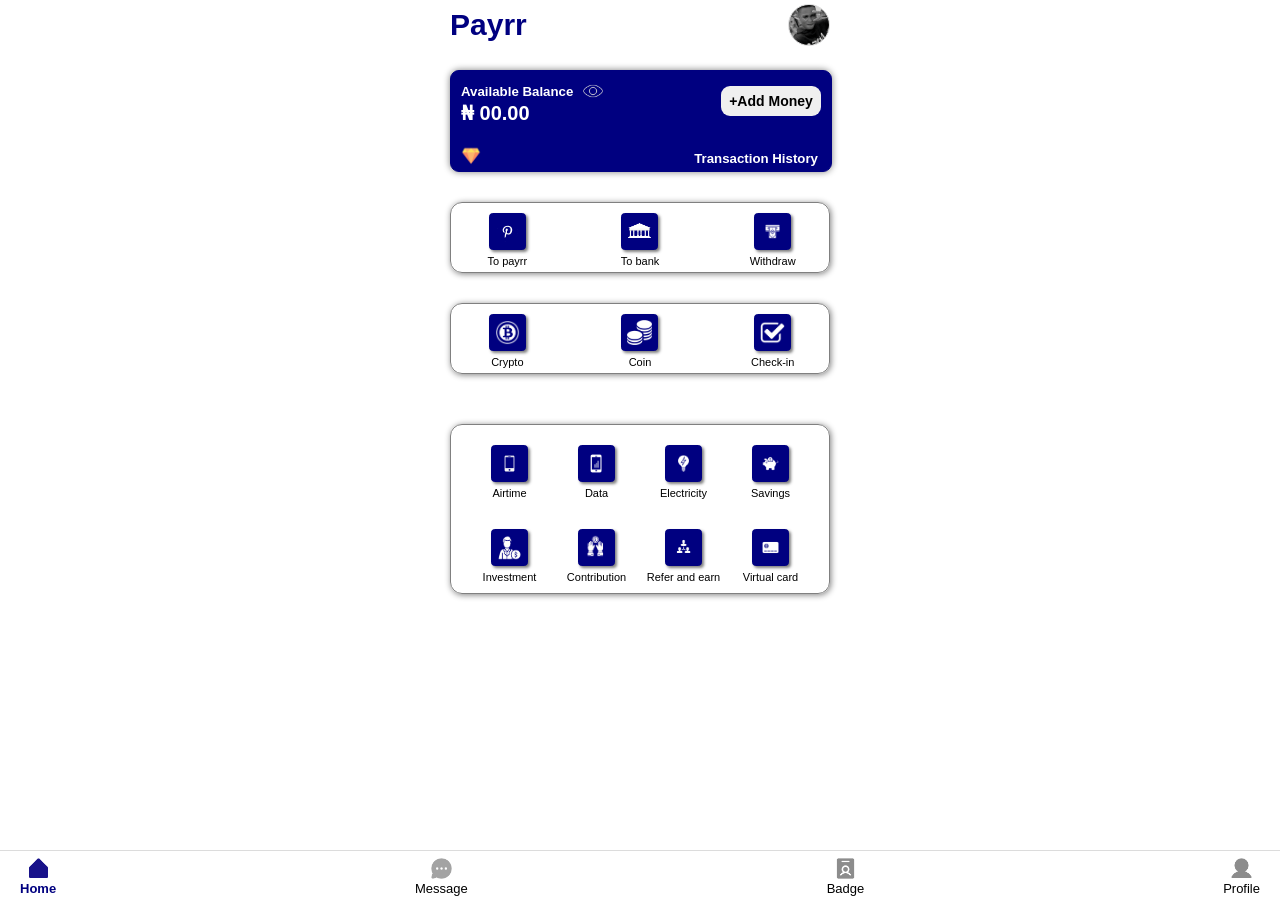
==== index.html @ 03a3c817 "update index.html" ====
<!DOCTYPE html>
<html>
  <head>
    <meta name="viewport" content="width=device-width, initial-scale=1.0">
    <title>Bank Acccount</title>
    <link rel="stylesheet" href="Bank info.css">
  </head>
  <body>
    
  <div id="app">
    
  <!--index page-->
  <div class="screen" id="index">
    
  <!--Screen Wrapper-->
<div class="screen-wrapper">
  <div class="top-bar">
<div>Payrr</div>

<div class="profile" style="background-image: url('image/Bolu1.jpg"></div>
  </div>
  
  
    <div class="details-container">
    <div class="detail-nav">
    <h5>Available Balance</h5>
    <img class="toggle-balance" src="icon/balance-open.png">
</div>
        
  <div class="balance">&#8358 00.00</div>
<a href="add-money.html">
  <button class="top-up">+Add Money</button>
</a>
<h5 class="transaction">Transaction History</h5>

<img src="icon/diamond-one.png" class="rank">
</div>
  


<div class="nav-container">
  <div class="navBox">
  <div class="navBtn">
  <div class="navIcon" style="background-image: url('icon/payrr.png');"></div>
  </div>
  <span>To payrr</span>
  </div>
  
  <div class="navBox">
  <div class="navBtn">
  <div class="navIcon" style="background-image: url('icon/bank.png');"></div>
  </div>
  <span>To bank</span>
  </div>

  
  <div class="navBox">
  <div class="navBtn">
  <div class="navIcon" style="background-image: url('icon/withdrawal.png');"></div>
  </div>
  <span>Withdraw</span>
  </div>
</div>
  
<div class="nav-container">
    <div class="navBox">
  <div class="navBtn">
   <div class="navIcon" style="background-image: url('icon/crypto.png');"></div>
  </div>
  <span>Crypto</span>
  </div>
  
    <div class="navBox">
  <div class="navBtn">
  <div class="navIcon" style="background-image: url('icon/coin.png');"></div>
  </div>
  <span>Coin</span>
  </div>
  
    <div class="navBox">
  <div class="navBtn">
   <div class="navIcon" style="background-image: url('icon/daily check-in.png');"></div>
  </div>
  <span>Check-in</span>
  </div>
</div>

  <div class="internet-container">
      
   <div class="navBox">
  <div class="navBtn">
   <div class="navIcon" style="background-image: url('icon/airtime.png');"></div>
  </div>
  <span>Airtime</span>
  </div>
    
    
  <div class="navBox">
  <div class="navBtn">
   <div class="navIcon" style="background-image: url('icon/data.png');"></div>
  </div>
  <span>Data</span>
  </div>
  
    
    <div class="navBox">
  <div class="navBtn">
   <div class="navIcon" style="background-image: url('icon/electricity.png');"></div>
  </div>
  <span>Electricity</span>
  </div>
  
    
    <div class="navBox">
  <div class="navBtn">
   <div class="navIcon" style="background-image: url('icon/savings.png');"></div>
  </div>
  <span>Savings</span>
  </div>
  
  <div class="navBox">
  <div class="navBtn">
   <div class="navIcon" style="background-image: url('icon/investment.png');"></div>
  </div>
  <span>Investment</span>
  </div>
  
    <div class="navBox">
  <div class="navBtn">
   <div class="navIcon" style="background-image: url('icon/contribution.png');"></div>
  </div>
  <span>Contribution</span>
  </div>
  
  
      <div class="navBox">
  <div class="navBtn">
   <div class="navIcon" style="background-image: url('icon/refer.png');"></div>
  </div>
  <span>Refer and earn</span>
  </div>
  

  <div class="navBox">
  <div class="navBtn" onclick="window.location.href = 'virtual-card.html' ">
   <div class="navIcon" style="background-image: url('icon/virtual-card.png');"></div>
  </div>
  <span>Virtual card</span>
  </div>
  
  </div>
  
  
  <footer>
  <div class="footer-nav">
<img src="icon/home-active.png" style="width: 25px; height: 25px;">
    <span id="home-text" style="color: navy; font-weight: bold;">Home</span>
  </div>
  
    <div class="footer-nav">
<img src="icon/message.png" style="width: 25px; height: 25px;">
    <span>Message</span>
  </div>
  
    <div class="footer-nav">
<img src="icon/badge.png" style="width: 25px; height: 25px;">
    <span>Badge</span>
  </div>
  
    <div class="footer-nav">
<img src="icon/profile.png" style="width: 25px; height: 25px;">
    <span>Profile</span>
  </div>
  </footer>
  </div>
  </div>
  <!--End here-->
  
  
  <!--Transfer History-->
<div class="history">
  
      <!--Screen Wrappper-->
  <div class="screen-wrapper">
  <div class="history-header">
  <img onclick="goBack()" src="icon/backarrow.png" style="width: 20px; height: 20px;">
  <h3 style="margin: 0;">Transfer History</h3>
</div>

<div id="content" class="history-content"></div>
  </div>
</div>


</div><!--App closing tag-->

<script src="Bank info.js" defer></script>


  </body>
</html>
---- Bank info.css ----
body {
  font-family: Arial, sans-serif;
  margin: 0;
  display: flex;
  justify-content: center;
  height: 100vh;        /* ✅ add this */
  overflow: hidden;     /* ✅ stop scrolling */
}

#app {
  width: 100%;
  max-width: 400px; /* keeps your app small */
  height: 100vh;
  position: relative;
  overflow: hidden;
  padding-top: 160px;
  box-sizing: border-box;
}

.screen-wrapper {
  padding: 70px 10px; 
  position: relative;
}

.screen {
  position: absolute;
  top: 0;
  left: 0;
  width: 100%; /* fill wrapper */
  height: 100%;
}

#index{
  transition: 0.2s ease;
}

.top-bar{
  position: absolute;
  top: 0;
  left: 0;
  width: 100%;
  height: 50px;
  display: flex;
  align-items: center;
  justify-content: space-between;
  z-index: 3;
  background: white;
  font-size: 30px;
  color: navy;
  font-weight: bold;
  padding: 0px 10px;
  box-sizing: border-box;
}
  
.profile{
  width: 40px;
  height: 40px;
  border: 1px solid gainsboro;
  border-radius: 100%;
  background-position: center;
  background-size: cover;
}
      .name{
        font-size: 20px;
        color: black;
        font-weight: bold;
        font-family: Arial, Sans-Serif, Georgia;
        padding-left: 10px;
      }
      
      .notification img{
        width: 25px;
        height: 25px;
      }
      .details-container{
        position: relative;
        width: 100%;
        height: 100px;
        border: 1px solid navy;
        border-radius: 9px;
        margin-bottom: 20px;
        background: navy;
        color: white;
        box-shadow: 0 0 7px grey;
      }
      
      .balance{
        font-size: 20px;
        font-weight: bold;
        text-align: left;
        padding: 0px 10px;
      }
      
      .detail-nav{
        display: flex;
        align-items: center;
        padding: 10px 10px 0;
      }
      .detail-nav img{
        width: 20px;
        height: 20px;
      }
      
      h5{
        margin: 0;
        padding-right: 10px;
      }
      
      .transaction{
        position: absolute;
        bottom: 5px;
        right: 3px;
        z-index: 2;
      }
      
      
      
    .top-up{
      position: absolute;
      top: 15px;
      right: 10px;
       width: 100px;
       height: 30px;
       font-size: 14px;
       font-weight: bold;
       border: none;
       border-radius: 9px;
    }
  
   
  .number-nav{
    width: 90%;
    height: 50px;
    font-family: Arial, Segoe UI;
    font-weight: bold;
    border: 1px solid navy;
    border-radius: 9px;
    background: navy;
    color: white;
    padding: 5px 10px 8px;
    
  }
  .modal-header{
    display: flex;
    align-items: center;
    justify-content: left;
    width: 100%;
    border-bottom: 1px solid gainsboro;
    padding-left: 20px;
  }
  #copy{
    position: fixed;
    top: 50%;
    left: 50%;
    transform: translate(-50%,-50%);
    width: 150px;
    font-size: 18px;
    border: 1px solid grey;
    background: gainsboro;
    box-shadow: 0 0 5px grey;
    border-radius: 12px;
  }
  
  #copy:hover{
    background: grey;
    border: 1px solid gainsboro;
    color: white;
  }
  
  .internet-container{
    display: grid;
    grid-template-columns: repeat(4,1fr);
    row-gap: 30px;
    width: 100%;
    height: auto;
    border: 1px solid grey;
    border-radius: 12px;
    box-shadow: 1px 1px 6px grey;
    padding: 20px 15px 10px;
    box-sizing: border-box;
    transition: transform 1s ease;
    margin-top: 50px;
  }
  
  .nav-container{
    display: grid;
    grid-template-columns: repeat(3,1fr);
    gap: 50px;
    width: 100%;
    height: auto;
    border: 1px solid grey;
    border-radius: 12px;
    box-shadow: 1px 1px 6px grey;
    padding: 10px 15px 5px;
    box-sizing: border-box;
    transition: transform 1s ease;
    margin-top: 30px;
  }
  
  
  .navBox{
    display: flex;
    flex-direction: column;
    align-items: center;
    gap: 5px;
  }
  .navBtn{
    width: 25px;
    height: 25px;
    border: 1px solid navy;
    border-radius: 10%;
    background: navy;
    box-shadow: 2px 2px 3px grey;
    padding: 5px;
  }
  
  .navIcon{
    width: 100%;
    height: 100%;
    background-size: cover; 
    background-position: center;
  }
  
  span{
    font-size: 11px;
    font-family: Arial, Segoe UI;
  }
  
  .rank{
    position: absolute;
    bottom: 0px;
    left: 5px;
    max-width: 30px;
    max-height: 30px;
    min-width: 30px;
    min-height: 30px;
  }
  
  footer{
    display: flex;
    align-items: center;
    justify-content: space-between;
    position: fixed;
    bottom: 0;
    left: 0;
    width: 100%;
    height: 50px;
    border-top: 1px solid gainsboro;
    background: white;
    box-sizing: border-box;
    padding: 5px 20px;
  }
  
  .footer-nav{
    display: flex;
    flex-direction: column;
    align-items: center;
  }
  
  footer span{
    font-size: 13px;
  }
  
  /*Transaction History*/
  .history{
    width: 100%;
    height: 100vh;
    background: white;
    opacity: 0;
    pointer-events: none;
    transition: 0.2s ease;
    padding-top: 80px;
  }
  
  .history-header{
    display: flex;
    align-items: center;
    justify-content: start;
    gap: 10px;
    position: fixed;
    top: 0;
    left: 0;
    width: 100%;
    border-bottom: 1px solid gainsboro;
    text-align: center;
    padding: 5px;
  }
  
  .history-content{
    text-align: center;
    font-size: bold;
    font-size: 18px;
    font-family: Arial, Segoe UI, Georgia;
    color: grey;
  }
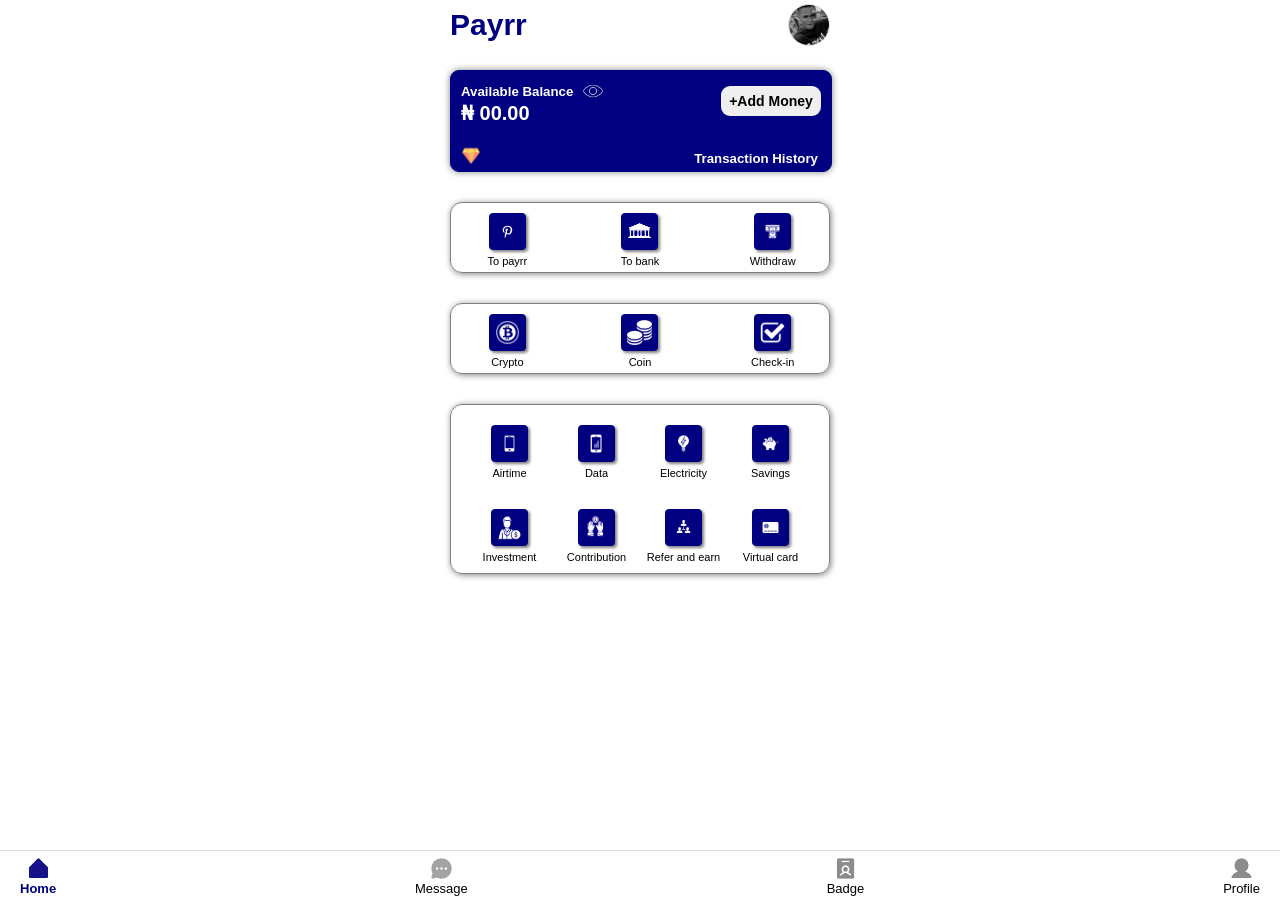
==== commit 2e9f9187: "update index.html" ====
--- a/index.html
+++ b/index.html
@@ -86,14 +86,15 @@
 </div>
 
   <div class="internet-container">
-      
+    
+  <a href="airtime-recharge.html" style="text-decoration: none; color: black">
    <div class="navBox">
   <div class="navBtn">
    <div class="navIcon" style="background-image: url('icon/airtime.png');"></div>
   </div>
   <span>Airtime</span>
   </div>
-    
+  </a>
     
   <div class="navBox">
   <div class="navBtn">
--- a/Bank info.css
+++ b/Bank info.css
@@ -179,7 +179,7 @@
     padding: 20px 15px 10px;
     box-sizing: border-box;
     transition: transform 1s ease;
-    margin-top: 50px;
+    margin-top: 30px;
   }
   
   .nav-container{
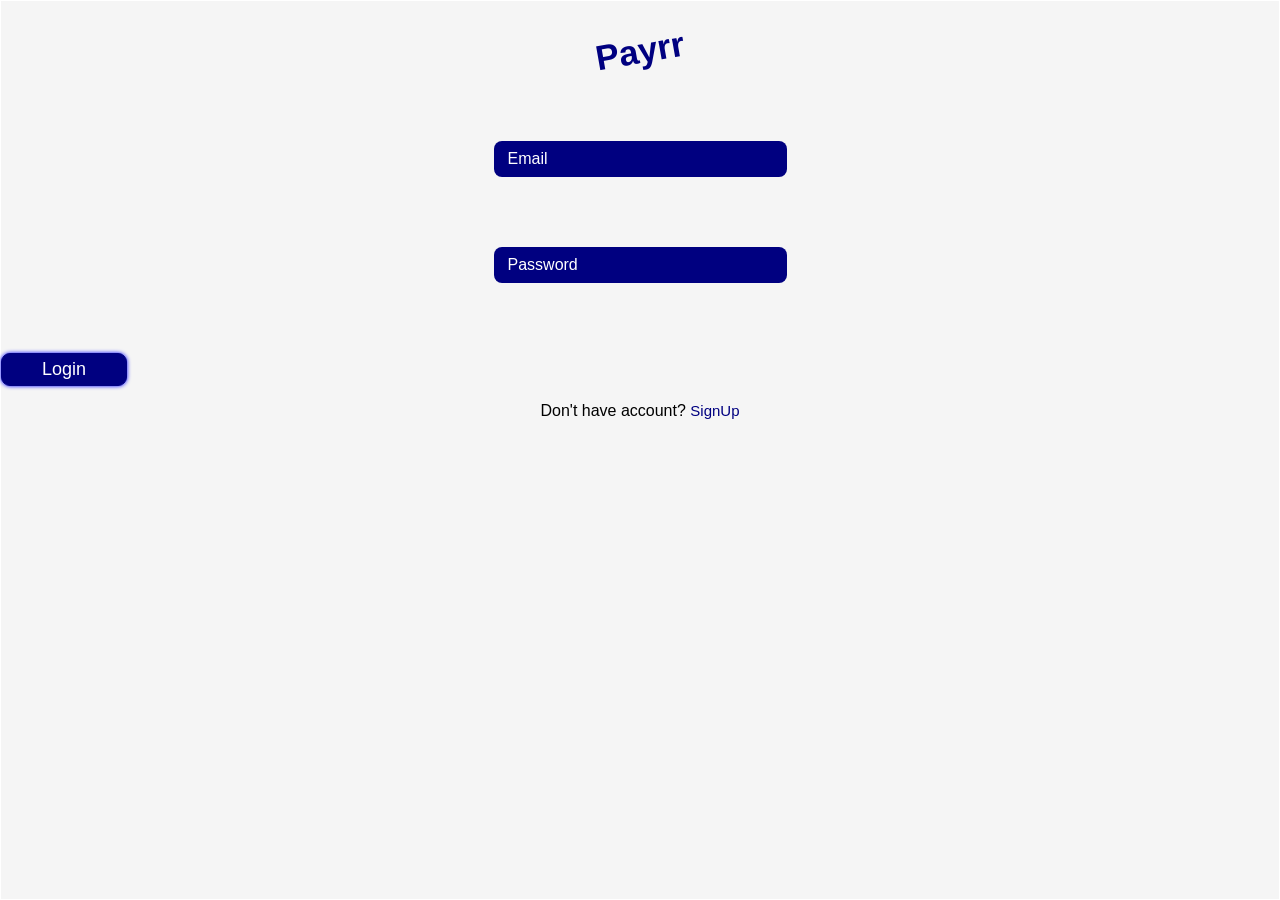
==== commit c4e16d71: "update index.html" ====
--- a/index.html
+++ b/index.html
@@ -1,202 +1,253 @@
-<!DOCTYPE html>
-<html>
-  <head>
-    <meta name="viewport" content="width=device-width, initial-scale=1.0">
-    <title>Bank Acccount</title>
-    <link rel="stylesheet" href="Bank info.css">
-  </head>
-  <body>
-    
-  <div id="app">
-    
-  <!--index page-->
-  <div class="screen" id="index">
-    
-  <!--Screen Wrapper-->
-<div class="screen-wrapper">
-  <div class="top-bar">
-<div>Payrr</div>
-
-<div class="profile" style="background-image: url('image/Bolu1.jpg"></div>
-  </div>
-  
-  
-    <div class="details-container">
-    <div class="detail-nav">
-    <h5>Available Balance</h5>
-    <img class="toggle-balance" src="icon/balance-open.png">
-</div>
-        
-  <div class="balance">&#8358 00.00</div>
-<a href="add-money.html">
-  <button class="top-up">+Add Money</button>
-</a>
-<h5 class="transaction">Transaction History</h5>
-
-<img src="icon/diamond-one.png" class="rank">
-</div>
-  
-
-
-<div class="nav-container">
-  <div class="navBox">
-  <div class="navBtn">
-  <div class="navIcon" style="background-image: url('icon/payrr.png');"></div>
-  </div>
-  <span>To payrr</span>
-  </div>
-  
-  <div class="navBox">
-  <div class="navBtn">
-  <div class="navIcon" style="background-image: url('icon/bank.png');"></div>
-  </div>
-  <span>To bank</span>
-  </div>
-
-  
-  <div class="navBox">
-  <div class="navBtn">
-  <div class="navIcon" style="background-image: url('icon/withdrawal.png');"></div>
-  </div>
-  <span>Withdraw</span>
-  </div>
-</div>
-  
-<div class="nav-container">
-    <div class="navBox">
-  <div class="navBtn">
-   <div class="navIcon" style="background-image: url('icon/crypto.png');"></div>
-  </div>
-  <span>Crypto</span>
-  </div>
-  
-    <div class="navBox">
-  <div class="navBtn">
-  <div class="navIcon" style="background-image: url('icon/coin.png');"></div>
-  </div>
-  <span>Coin</span>
-  </div>
-  
-    <div class="navBox">
-  <div class="navBtn">
-   <div class="navIcon" style="background-image: url('icon/daily check-in.png');"></div>
-  </div>
-  <span>Check-in</span>
-  </div>
-</div>
-
-  <div class="internet-container">
-    
-  <a href="airtime-recharge.html" style="text-decoration: none; color: black">
-   <div class="navBox">
-  <div class="navBtn">
-   <div class="navIcon" style="background-image: url('icon/airtime.png');"></div>
-  </div>
-  <span>Airtime</span>
-  </div>
-  </a>
-    
-  <div class="navBox">
-  <div class="navBtn">
-   <div class="navIcon" style="background-image: url('icon/data.png');"></div>
-  </div>
-  <span>Data</span>
-  </div>
-  
-    
-    <div class="navBox">
-  <div class="navBtn">
-   <div class="navIcon" style="background-image: url('icon/electricity.png');"></div>
-  </div>
-  <span>Electricity</span>
-  </div>
-  
-    
-    <div class="navBox">
-  <div class="navBtn">
-   <div class="navIcon" style="background-image: url('icon/savings.png');"></div>
-  </div>
-  <span>Savings</span>
-  </div>
-  
-  <div class="navBox">
-  <div class="navBtn">
-   <div class="navIcon" style="background-image: url('icon/investment.png');"></div>
-  </div>
-  <span>Investment</span>
-  </div>
-  
-    <div class="navBox">
-  <div class="navBtn">
-   <div class="navIcon" style="background-image: url('icon/contribution.png');"></div>
-  </div>
-  <span>Contribution</span>
-  </div>
-  
-  
-      <div class="navBox">
-  <div class="navBtn">
-   <div class="navIcon" style="background-image: url('icon/refer.png');"></div>
-  </div>
-  <span>Refer and earn</span>
-  </div>
-  
-
-  <div class="navBox">
-  <div class="navBtn" onclick="window.location.href = 'virtual-card.html' ">
-   <div class="navIcon" style="background-image: url('icon/virtual-card.png');"></div>
-  </div>
-  <span>Virtual card</span>
-  </div>
-  
-  </div>
-  
-  
-  <footer>
-  <div class="footer-nav">
-<img src="icon/home-active.png" style="width: 25px; height: 25px;">
-    <span id="home-text" style="color: navy; font-weight: bold;">Home</span>
-  </div>
-  
-    <div class="footer-nav">
-<img src="icon/message.png" style="width: 25px; height: 25px;">
-    <span>Message</span>
-  </div>
-  
-    <div class="footer-nav">
-<img src="icon/badge.png" style="width: 25px; height: 25px;">
-    <span>Badge</span>
-  </div>
-  
-    <div class="footer-nav">
-<img src="icon/profile.png" style="width: 25px; height: 25px;">
-    <span>Profile</span>
-  </div>
-  </footer>
-  </div>
-  </div>
-  <!--End here-->
-  
-  
-  <!--Transfer History-->
-<div class="history">
-  
-      <!--Screen Wrappper-->
-  <div class="screen-wrapper">
-  <div class="history-header">
-  <img onclick="goBack()" src="icon/backarrow.png" style="width: 20px; height: 20px;">
-  <h3 style="margin: 0;">Transfer History</h3>
-</div>
-
-<div id="content" class="history-content"></div>
-  </div>
-</div>
-
-
-</div><!--App closing tag-->
-
-<script src="Bank info.js" defer></script>
-
-
-  </body>
+<!DOCTYPE html>
+<html>
+  <head>
+    <meta name="viewport" content="width=device-width, initial-scale=1.0">
+    <title>Index Page</title>
+    <link rel="stylesheet" href="index.css">
+    <style>
+  body{
+    margin: 0;
+    font-family: Arial, Comic Sans MS;
+ }
+   #signLogin-container{
+     width: 100%;
+     height: 100dvh;
+     perspective: 1000px;
+     overflow: hidden;
+  }
+  .cards {
+  width: 100%;
+  position: relative;
+  transform-style: preserve-3d;
+  transition: transform 0.6s;
+}
+.cards.flip {
+  transform: rotateY(180deg);
+}
+
+  #signLogin-body, #signUp-body{
+    position: absolute;
+    width: 100%;
+    height: 100vh;
+    border: 1px solid white;
+    box-sizing: border-box;
+    background: whitesmoke;
+    box-shadow: 0 0 8px lightblue;
+    backface-visibility: hidden;
+  }
+   #signUp-body{
+    transform: rotateY(180deg);
+  }
+  .logo{
+    text-align: center;
+    font-size: 35px;
+    font-family: Arial, Sans-Serif;
+    font-weight: bold;
+    color: navy;
+    transform: rotate(-10deg);
+    margin: 30px 0px 50px;
+  }
+  .input-wrapper{
+    position: relative;
+    margin: 20px 0;
+    display: flex;
+    align-items: center;
+    justify-content: center;
+    flex-direction: column;
+  }
+  
+.input-wrapper input{
+    width: 100%;
+    height: 30px;
+    outline: none;
+    padding: 3px 10px;
+    font-size: 20px;
+    font-family: Arial,Sans-Serif;
+    background: navy;
+    color: white;
+    border-radius: 8px;
+    border: none;
+  }
+
+.input-wrapper label {
+  position: absolute;
+  left: 0px;
+  top: 50%;
+  transform: translateY(-50%);
+  color: white;
+  pointer-events: none;
+  transition: 0.3s ease;
+  background: navy;
+  padding: 0 4px;
+}
+/* when input is focused OR has value */
+.input-wrapper input:focus + label,
+.input-wrapper input:valid + label {
+  top: -12px;
+  left: 0px;
+  font-size: 16px;
+  color: navy;
+  background: whitesmoke;
+  font-weight: bold;
+}
+  label{
+    font-size: 16px;
+    margin-right: auto;
+    margin-bottom: 5px;
+    padding-left: 10x;
+    color: white;
+  }
+  button{
+    padding:  5px 40px;
+    border-radius: 9px;
+    border: 1px solid navy;
+    font-size: 18px;
+    color: white;
+    background: navy;
+    box-shadow: 0 0 4px blue;
+    display: flex;
+    justify-self: center;
+    margin-top: 50px;
+  }
+   .error-alert{
+    display: flex;
+    align-items: center;
+    justify-content: center;
+    transform: rotate(180deg);
+    transition: transform 0.4s;
+    padding: 5px;
+    color:red ;
+    
+   }   
+    </style>
+  </head>
+  <body>
+   
+<div id="signLogin-container">
+  
+  <div class="cards" id="cards">
+  <div id="signLogin-body">
+    
+    <h3 class="logo">Payrr</h3>
+    
+    <div style="width: 100%; display: flex; align-items: center; flex-direction: column; gap: 30px;">
+   <div class="input-wrapper">
+    <input type="email" id="loginEmail" placeholder=" "  required>
+    <label for="loginEmail">Email</label>
+  </div>
+       
+   <div class="input-wrapper">
+    <input type="password" id="loginPassword" placeholder=" " required>
+    <label for="loginPassword">Password</label>
+  </div>
+    </div>
+  <button type="submit" id="login">Login</button>
+  
+  <p style="text-align: center; flex: 1">Don't have account? 
+  <span class="flipBtn" style="color: navy; font-size: 15px;">SignUp</span>
+  </p>
+  
+<div class="error-alert" id="login-email"></div>
+</div>
+
+
+  <div id="signUp-body">
+    
+    <h3 class="logo">Payrr</h3>
+    
+ <div style="width: 100%; display: flex; align-items: center; flex-direction: column; gap: 30px;">
+   <div class="input-wrapper">
+    <input type="text" id="fulName" placeholder=" " maxlength="20" required>
+   <label for="fulName">FullName</label>
+    </div>
+    
+    <div class="input-wrapper">
+    <input type="email" id="signUp-email" placeholder=" " required>
+   <label for="signUp-email">Email</label>
+    </div>
+    
+   <div class="input-wrapper">
+    <input type="password" id="create-password" placeholder=" " required>
+    <label for="create-assword">Password</label>
+  </div>
+    </div>
+    
+  <button id="signUp">Create Account</button>
+  
+  <p style="text-align: center">Do you have account? 
+  <span class="flipBtn" style="color: navy; font-size: 15px;">Login</span>
+  </p>
+  
+  <div class="error-alert"></div>
+</div>
+
+</div>
+</div>
+    
+    <script>
+     const card = document.getElementById("cards");
+     const flipBtn = document.querySelectorAll('.flipBtn');
+     
+     flipBtn.forEach((btn) =>{
+     btn.addEventListener('click', ()=>{
+     card.classList.toggle("flip");
+     });
+   });
+   
+  
+   const loginEmail = document.getElementById('loginEmail');
+   const loginPassword = document.getElementById('loginPassword');
+   const loginBtn = document.getElementById('login');
+   const errors = document.querySelectorAll('.error-alert');
+   
+   loginBtn.addEventListener('click', (e) =>{
+   if(loginEmail.value.trim() === ''){
+     e.preventDefault();
+     errors.forEach((error) =>{
+     error.textContent = "Invalid Email";
+     error.style.transform = "rotate(360deg)";
+  });
+     return;
+   }
+   
+   if(loginPassword.value.trim() === ''){
+     errors.forEach((error) =>{
+     error.textContent = "Invalid password";
+     error.style.transform = "rotate(360deg)";
+     });
+     return;
+   }
+   });
+   
+   loginEmail.addEventListener('input', () => {
+   errors.forEach((error) =>{
+   error.textContent = '';
+   });
+});
+
+setTimeout(function(){
+  errors.forEach((error) =>{
+     error.style.opacity = "0";
+     error.style.transition = "4s ease";
+     error.style.transform = "rotate(360deg)";
+    });
+   }, 2000);
+   
+  const fulname = document.getElementById('fulName');
+  const email = document.getElementById('signUp-email');
+  const password = document.getElementById('create-password');
+  const signUp = document.getElementById('signUp');
+  
+  signUp.addEventListener('click', ()=>{
+    if(fulname.value.trim() === ''){
+      errors.forEach((error) =>{
+     error.textContent = "Input fulname";
+     error.style.transform = "rotate(360deg)";
+     });
+      return;
+    }
+  });
+  
+    </script>
+  </body>
 </html>
--- a/index.css
+++ b/index.css
@@ -0,0 +1,295 @@
+body {
+  font-family: Arial, sans-serif;
+  margin: 0;
+  display: flex;
+  justify-content: center;
+  height: 100vh;        /* ✅ add this */
+  overflow: hidden;     /* ✅ stop scrolling */
+}
+
+#app {
+  width: 100%;
+  max-width: 400px; /* keeps your app small */
+  height: 100vh;
+  position: relative;
+  overflow: hidden;
+  padding-top: 160px;
+  box-sizing: border-box;
+}
+
+.screen-wrapper {
+  padding: 70px 10px; 
+  position: relative;
+}
+
+.screen {
+  position: absolute;
+  top: 0;
+  left: 0;
+  width: 100%; /* fill wrapper */
+  height: 100%;
+}
+
+#index{
+  transition: 0.2s ease;
+}
+
+.top-bar{
+  position: absolute;
+  top: 0;
+  left: 0;
+  width: 100%;
+  height: 50px;
+  display: flex;
+  align-items: center;
+  justify-content: space-between;
+  z-index: 3;
+  background: white;
+  font-size: 30px;
+  color: navy;
+  font-weight: bold;
+  padding: 0px 10px;
+  box-sizing: border-box;
+}
+  
+.profile{
+  width: 40px;
+  height: 40px;
+  border: 1px solid gainsboro;
+  border-radius: 100%;
+  background-position: center;
+  background-size: cover;
+}
+      .name{
+        font-size: 20px;
+        color: black;
+        font-weight: bold;
+        font-family: Arial, Sans-Serif, Georgia;
+        padding-left: 10px;
+      }
+      
+      .notification img{
+        width: 25px;
+        height: 25px;
+      }
+      .details-container{
+        position: relative;
+        width: 100%;
+        height: 100px;
+        border: 1px solid navy;
+        border-radius: 9px;
+        margin-bottom: 10px;
+        background: navy;
+        color: white;
+        box-shadow: 0 0 7px grey;
+      }
+      
+      .balance{
+        font-size: 20px;
+        font-weight: bold;
+        text-align: left;
+        padding: 0px 10px;
+      }
+      
+      .detail-nav{
+        display: flex;
+        align-items: center;
+        padding: 10px 10px 0;
+      }
+      .detail-nav img{
+        width: 20px;
+        height: 20px;
+      }
+      
+      h5{
+        margin: 0;
+        padding-right: 10px;
+      }
+      
+      .transaction{
+        position: absolute;
+        bottom: 5px;
+        right: 3px;
+        z-index: 2;
+      }
+      
+      
+      
+    .top-up{
+      position: absolute;
+      top: 15px;
+      right: 10px;
+       width: 100px;
+       height: 30px;
+       font-size: 14px;
+       font-weight: bold;
+       border: none;
+       border-radius: 9px;
+    }
+  
+   
+  .number-nav{
+    width: 90%;
+    height: 50px;
+    font-family: Arial, Segoe UI;
+    font-weight: bold;
+    border: 1px solid navy;
+    border-radius: 9px;
+    background: navy;
+    color: white;
+    padding: 5px 10px 8px;
+    
+  }
+  .modal-header{
+    display: flex;
+    align-items: center;
+    justify-content: left;
+    width: 100%;
+    border-bottom: 1px solid gainsboro;
+    padding-left: 20px;
+  }
+  #copy{
+    position: fixed;
+    top: 50%;
+    left: 50%;
+    transform: translate(-50%,-50%);
+    width: 150px;
+    font-size: 18px;
+    border: 1px solid grey;
+    background: gainsboro;
+    box-shadow: 0 0 5px grey;
+    border-radius: 12px;
+  }
+  
+  #copy:hover{
+    background: grey;
+    border: 1px solid gainsboro;
+    color: white;
+  }
+  
+  .internet-container{
+    display: grid;
+    grid-template-columns: repeat(4,1fr);
+    row-gap: 30px;
+    width: 100%;
+    height: auto;
+    border: 1px solid grey;
+    border-radius: 12px;
+    box-shadow: 1px 1px 6px grey;
+    padding: 20px 15px 10px;
+    box-sizing: border-box;
+    transition: transform 1s ease;
+    margin-top: 40px;
+  }
+  
+  .nav-container{
+    display: grid;
+    grid-template-columns: repeat(3,1fr);
+    gap: 50px;
+    width: 100%;
+    height: auto;
+    border: 1px solid grey;
+    border-radius: 12px;
+    box-shadow: 1px 1px 6px grey;
+    padding: 10px 15px 5px;
+    box-sizing: border-box;
+    transition: transform 1s ease;
+    margin-top: 30px;
+  }
+  
+  
+  .navBox{
+    display: flex;
+    flex-direction: column;
+    align-items: center;
+    gap: 5px;
+  }
+  .navBtn{
+    width: 25px;
+    height: 25px;
+    border: 1px solid navy;
+    border-radius: 10%;
+    background: navy;
+    box-shadow: 2px 2px 3px grey;
+    padding: 5px;
+  }
+  
+  .navIcon{
+    width: 100%;
+    height: 100%;
+    background-size: cover; 
+    background-position: center;
+  }
+  
+  span{
+    font-size: 11px;
+    font-family: Arial, Segoe UI;
+  }
+  
+  .rank{
+    position: absolute;
+    bottom: 0px;
+    left: 5px;
+    max-width: 30px;
+    max-height: 30px;
+    min-width: 30px;
+    min-height: 30px;
+  }
+  
+  footer{
+    display: flex;
+    align-items: center;
+    justify-content: space-between;
+    position: fixed;
+    bottom: 0;
+    left: 0;
+    width: 100%;
+    height: 50px;
+    border-top: 1px solid gainsboro;
+    background: white;
+    box-sizing: border-box;
+    padding: 5px 20px;
+  }
+  
+  .footer-nav{
+    display: flex;
+    flex-direction: column;
+    align-items: center;
+  }
+  
+  footer span{
+    font-size: 13px;
+  }
+  
+  /*Transaction History*/
+  .history{
+    width: 100%;
+    height: 100vh;
+    background: white;
+    opacity: 0;
+    pointer-events: none;
+    transition: 0.2s ease;
+    padding-top: 80px;
+  }
+  
+  .history-header{
+    display: flex;
+    align-items: center;
+    justify-content: start;
+    gap: 10px;
+    position: fixed;
+    top: 0;
+    left: 0;
+    width: 100%;
+    border-bottom: 1px solid gainsboro;
+    text-align: center;
+    padding: 5px;
+  }
+  
+  .history-content{
+    text-align: center;
+    font-size: bold;
+    font-size: 18px;
+    font-family: Arial, Segoe UI, Georgia;
+    color: grey;
+  }
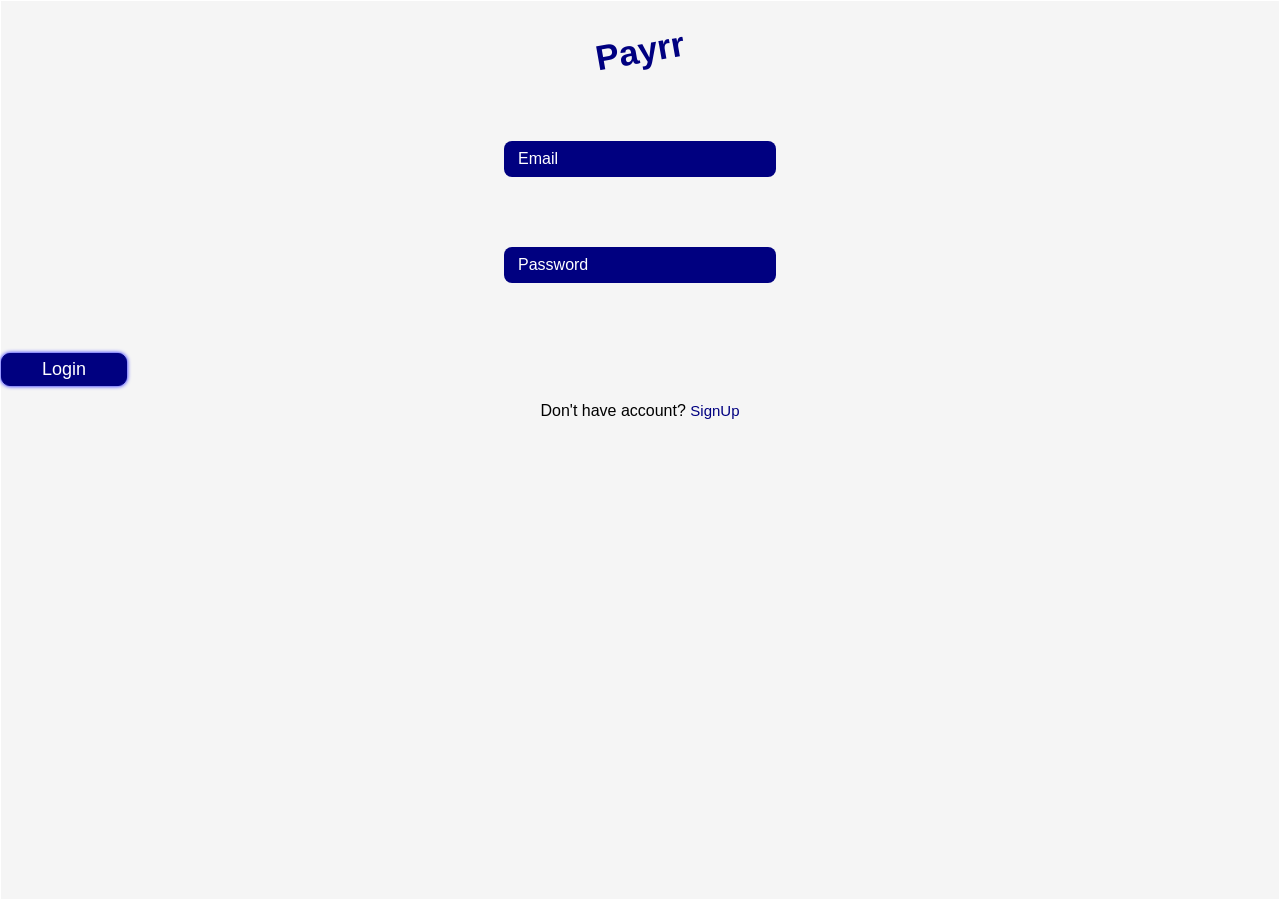
==== commit 5550d9bd: "update index.html" ====
--- a/index.html
+++ b/index.html
@@ -61,7 +61,7 @@
     height: 30px;
     outline: none;
     padding: 3px 10px;
-    font-size: 20px;
+    font-size: 18px;
     font-family: Arial,Sans-Serif;
     background: navy;
     color: white;
@@ -82,19 +82,18 @@
 }
 /* when input is focused OR has value */
 .input-wrapper input:focus + label,
-.input-wrapper input:valid + label {
-  top: -12px;
-  left: 0px;
-  font-size: 16px;
-  color: navy;
+.input-wrapper input:not(:placeholder-shown) + label {
+  top: -10px;
+  left: -6px;
+  font-size: 17px;
+  font-weight: bold;
+  color: black;
   background: whitesmoke;
-  font-weight: bold;
 }
   label{
     font-size: 16px;
     margin-right: auto;
     margin-bottom: 5px;
-    padding-left: 10x;
     color: white;
   }
   button{
@@ -113,12 +112,70 @@
     display: flex;
     align-items: center;
     justify-content: center;
-    transform: rotate(180deg);
-    transition: transform 0.4s;
+    transform: scale(0);
+    transition: transform 0.3s ease, opacity 0.3s ease;
     padding: 5px;
     color:red ;
-    
-   }   
+   } 
+.error-alert.show {
+  transform: scale(1.1);
+  opacity: 1;
+}
+.strength-container {
+  position: absolute;
+  bottom: 10px;
+  left: 0;
+  width: 100%;
+  height: 6px;
+  background: #ddd;
+  border-radius: 5px;
+  overflow: hidden;
+  margin-top: 30px;
+  transition: 3s ease;
+  opacity: 0;
+}
+.strength-container.width{
+  opacity: 1;
+}
+#strength-bar {
+  height: 100%;
+  width: 0%;
+  transition: width 0.3s ease;
+}
+#strength-text{
+  position: absolute;
+  bottom: -20px;
+  left: 50%;
+  transform: translate(-50%, -50%);
+  margin: 0;
+  font-family: Arial, Sans-Serif;
+}
+.successfulBox{
+  position: fixed;
+  top: 25%;
+  left: 50%;
+  transform: translate(-50%, -50%);
+  width: 100px;
+  height: 100px;
+  opacity: 0;
+  pointer-events: none;
+  transition: transform 0.2s;
+}
+.successfulBox img{
+width: 100%;
+height: 100%;
+object-fit: cover;
+border-radius: 100px;
+}
+.successBox-background{
+  display: none;
+  position: fixed;
+  top: 0;
+  left: 0;
+  width: 100%;
+  height: 100dvh;
+  background: rgb(0,0,0,0.1);
+}
     </style>
   </head>
   <body>
@@ -146,8 +203,6 @@
   <p style="text-align: center; flex: 1">Don't have account? 
   <span class="flipBtn" style="color: navy; font-size: 15px;">SignUp</span>
   </p>
-  
-<div class="error-alert" id="login-email"></div>
 </div>
 
 
@@ -157,34 +212,127 @@
     
  <div style="width: 100%; display: flex; align-items: center; flex-direction: column; gap: 30px;">
    <div class="input-wrapper">
-    <input type="text" id="fulName" placeholder=" " maxlength="20" required>
-   <label for="fulName">FullName</label>
+    <input type="text" id="fulName" placeholder=" " maxlength="30" required>
+   <label for="fulName">Username</label>
     </div>
     
     <div class="input-wrapper">
     <input type="email" id="signUp-email" placeholder=" " required>
    <label for="signUp-email">Email</label>
     </div>
-    
+  
+    <div style="position: relative; display: flex;">
    <div class="input-wrapper">
-    <input type="password" id="create-password" placeholder=" " required>
-    <label for="create-assword">Password</label>
+    <input type="password" id="create-password" maxlength="30"placeholder=" " required>
+    <label for="create-password">Password</label>
   </div>
-    </div>
+  
+  <div class="strength-container">
+     <div id="strength-bar"></div>
+     </div>
+  <p id="strength-text"></p>
+  </div>
+  </div>
     
   <button id="signUp">Create Account</button>
   
   <p style="text-align: center">Do you have account? 
   <span class="flipBtn" style="color: navy; font-size: 15px;">Login</span>
   </p>
-  
-  <div class="error-alert"></div>
+   <div class="error-alert"></div>
+   </div>
+</div><!--card closing tags-->
+
+<div class="successBox-background"></div>
+<div class="successfulBox">
+  <img src="icon/success.gif">
 </div>
 
-</div>
-</div>
-    
+</div><!--App closing tag-->
+  
     <script>
+  const fulName = document.getElementById('fulName');
+  const signEmail = document.getElementById('signUp-email');
+  const signPassword = document.getElementById('create-password');
+  const signUpBtn = document.getElementById('signUp');
+  const error = document.querySelector('.error-alert');
+  const successBox = document.querySelectorAll('.successfulBox');
+  const backgroundCover = document.querySelector('.successBox-background');
+  
+  signUpBtn.addEventListener('click', ()=>{
+    const userData = {
+      name: fulName.value.trim(),
+      email: signEmail.value.trim().toLowerCase(),
+      password: signPassword.value.trim()
+    };
+    
+    if(!userData.name){
+     error.textContent = "please input your fullName";
+     error.classList.add('show');
+     setTimeout(()=>{
+    error.classList.remove('show');
+  }, 2000);
+     return;
+};
+    if(!userData.email){
+      error.classList.add('show');
+     error.textContent = "please input your email";
+    setTimeout(()=>{
+    error.classList.remove('show');
+  }, 2000);
+      return;
+    };
+    if(!userData.password){
+      error.classList.add('show');   
+      error.textContent = "please input your password";
+     setTimeout(()=>{
+    error.classList.remove('show');
+  }, 2000);
+      return;
+    };
+   
+    if(userData){
+      signUpBtn.textContent = "Creating...";
+      signUpBtn.style.fontSize = "16px";
+     
+      setTimeout(()=>{ 
+       signUpBtn.textContent = "Loading..."; 
+      },2000);
+     
+      
+      setTimeout(()=>{
+      signUpBtn.textContent = "Successful"; 
+      backgroundCover.style.display = "block";
+      successBox.forEach((success) =>{
+       success.style.opacity = "1";
+     });
+     window.location.href = "home.html";
+   }, 3000);
+   
+  };
+    
+    
+});   
+
+    fulName.value = "";
+    signEmail.value = "";
+    signPassword.value = "";
+    error.textContent = "";
+    
+
+  fulName.addEventListener('input', ()=>{
+    error.textContent = "";
+    return;
+  });
+  signEmail.addEventListener('input', ()=>{
+    error.textContent = "";
+    return;
+  });
+  signPassword.addEventListener('input', ()=>{
+    error.textContent = "";
+    return;
+  });
+
      const card = document.getElementById("cards");
      const flipBtn = document.querySelectorAll('.flipBtn');
      
@@ -193,60 +341,71 @@
      card.classList.toggle("flip");
      });
    });
-   
-  
-   const loginEmail = document.getElementById('loginEmail');
-   const loginPassword = document.getElementById('loginPassword');
-   const loginBtn = document.getElementById('login');
-   const errors = document.querySelectorAll('.error-alert');
-   
-   loginBtn.addEventListener('click', (e) =>{
-   if(loginEmail.value.trim() === ''){
-     e.preventDefault();
-     errors.forEach((error) =>{
-     error.textContent = "Invalid Email";
-     error.style.transform = "rotate(360deg)";
-  });
-     return;
-   }
-   
-   if(loginPassword.value.trim() === ''){
-     errors.forEach((error) =>{
-     error.textContent = "Invalid password";
-     error.style.transform = "rotate(360deg)";
-     });
-     return;
-   }
-   });
-   
-   loginEmail.addEventListener('input', () => {
-   errors.forEach((error) =>{
-   error.textContent = '';
-   });
+
+const passwordInput = document.getElementById('create-password');
+const strengthContainer = document.querySelector('.strength-container');
+const strengthBar = document.getElementById('strength-bar');
+const strengthText = document.getElementById('strength-text');
+
+passwordInput.addEventListener('input', () => {
+  checkStrength(passwordInput.value);
+  strengthContainer.classList.add("width");
+  
+  if(passwordInput.value.length === 0){
+    strengthContainer.classList.remove("width");
+  }
+  if(passwordInput.value.length > 30){
+   strengthText.textContent = "Too long password.";
+   strengthText.color = "red";
+   return;
+ }
 });
-
-setTimeout(function(){
-  errors.forEach((error) =>{
-     error.style.opacity = "0";
-     error.style.transition = "4s ease";
-     error.style.transform = "rotate(360deg)";
-    });
-   }, 2000);
-   
-  const fulname = document.getElementById('fulName');
-  const email = document.getElementById('signUp-email');
-  const password = document.getElementById('create-password');
-  const signUp = document.getElementById('signUp');
-  
-  signUp.addEventListener('click', ()=>{
-    if(fulname.value.trim() === ''){
-      errors.forEach((error) =>{
-     error.textContent = "Input fulname";
-     error.style.transform = "rotate(360deg)";
-     });
-      return;
-    }
-  });
+ 
+let currentPasswordScore = 0;
+
+function checkStrength(password) {
+  let score = 0;
+
+  if (password.length >= 8) score++;
+  if (/[A-Z]/.test(password)) score++;
+  if (/[0-9]/.test(password)) score++;
+  if (/[^A-Za-z0-9]/.test(password)) score++;
+
+  currentPasswordScore = score;
+
+  // Empty input
+  if (password.length === 0) {
+    strengthBar.style.width = "0%";
+    strengthText.textContent = "";
+    return;
+  }
+  
+  if (score <= 1) {
+    strengthBar.style.width = "25%";
+    strengthBar.style.background = "red";
+    strengthText.style.color = "red";
+    strengthText.textContent = "Weak";
+  } 
+  else if (score === 2) {
+    strengthBar.style.width = "50%";
+    strengthBar.style.background = "orange";
+    strengthText.style.color = "orange";
+    strengthText.textContent = "Fair";
+  } 
+  else if (score === 3) {
+    strengthBar.style.width = "75%";
+    strengthBar.style.background = "blue";
+    strengthText.style.color = "blue";
+    strengthText.textContent = "Good";
+  } 
+  else {
+    strengthBar.style.width = "100%";
+    strengthBar.style.background = "green";
+    strengthText.style.color = "green";
+    strengthText.textContent = "Strong";
+  }
+}
+  
   
     </script>
   </body>
